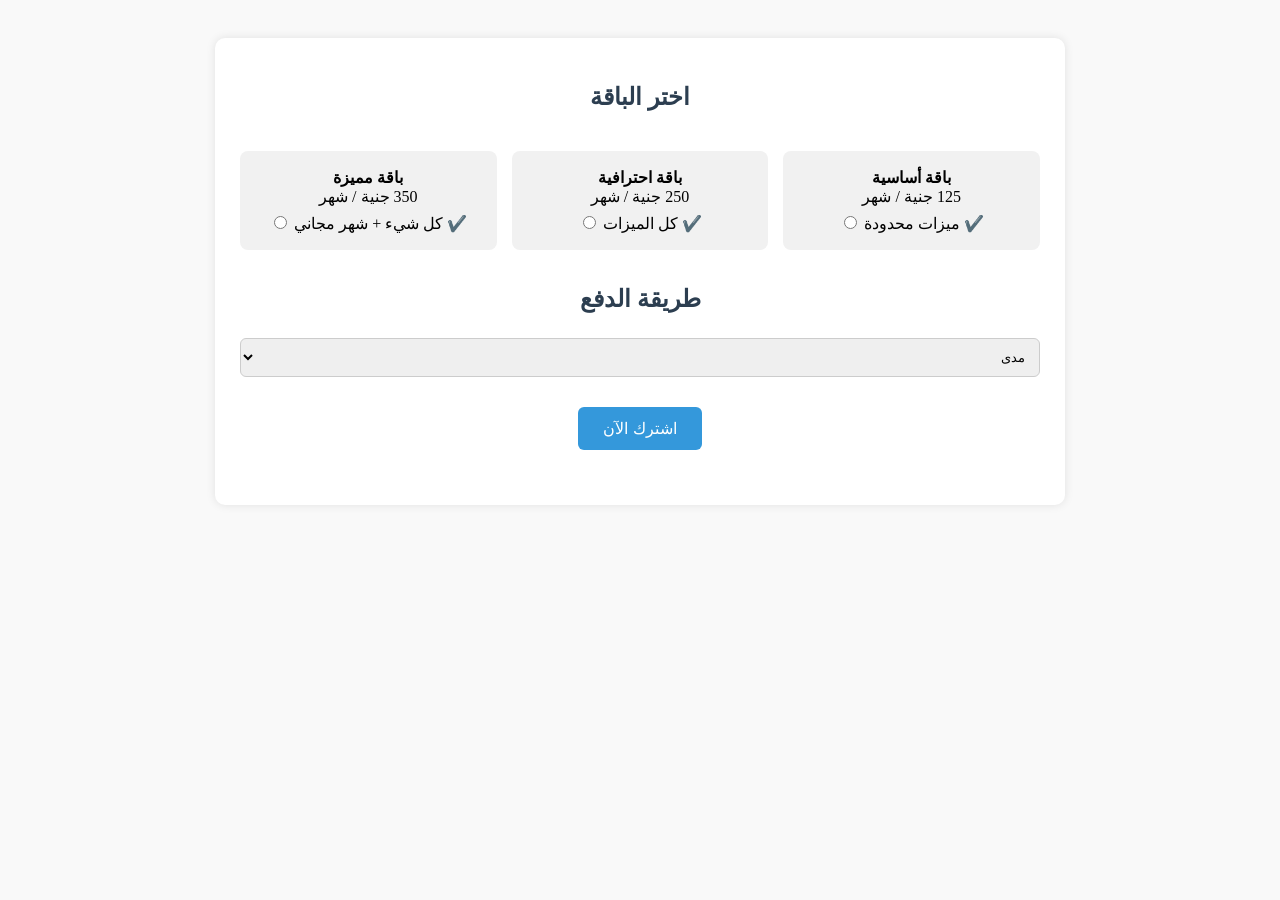
==== account/account.html @ 1ca28b39 "first commit" ====
<!DOCTYPE html>
<html lang="ar" dir="rtl">
<head>
  <meta charset="UTF-8">
  <title>الاشتراك في الباقة</title>
  <style>
    body {
      font-family: IBM Plex Sans Arabic sans-serif;
      background-color: #f9f9f9;
      padding: 30px;
      direction: rtl;
    }

    .container {
      max-width: 800px;
      margin: auto;
      background: #fff;
      padding: 25px;
      border-radius: 10px;
      box-shadow: 0 0 10px rgba(0,0,0,0.1);
    }

    h2 {
      text-align: center;
      margin-bottom: 25px;
      color: #2c3e50;
    }

    label {
      display: block;
      margin: 15px 0 5px;
    }

    select {
      width: 100%;
      padding: 10px;
      border-radius: 6px;
      border: 1px solid #ccc;
      box-sizing: border-box;
    }

    .section {
      margin-bottom: 30px;
    }

    .plans {
      display: flex;
      gap: 15px;
      flex-wrap: wrap;
    }

    .plan {
      flex: 1;
      background: #f1f1f1;
      padding: 15px;
      border-radius: 8px;
      text-align: center;
      border: 2px solid transparent;
      cursor: pointer;
      transition: 0.3s;
    }

    .plan:hover {
      border-color: #3498db;
      background-color: #e8f4fd;
    }

    .plan input {
      margin-top: 10px;
    }

    button {
      background: #3498db;
      color: white;
      padding: 12px 25px;
      border: none;
      border-radius: 6px;
      cursor: pointer;
      font-size: 16px;
    }

    button:hover {
      background: #2980b9;
    }
  </style>
</head>
<body>
  <div class="container">
    <form>
      <div class="section">
        <h2>اختر الباقة</h2>
        <div class="plans">
          <label class="plan">
            <strong>باقة أساسية</strong><br>
            125 جنية / شهر<br>
            ✔️ ميزات محدودة
            <input type="radio" name="plan" value="basic">
          </label>
          <label class="plan">
            <strong>باقة احترافية</strong><br>
           250 جنية / شهر<br>
            ✔️ كل الميزات
            <input type="radio" name="plan" value="pro">
          </label>
          <label class="plan">
            <strong>باقة مميزة</strong><br>
           350 جنية / شهر<br>
            ✔️ كل شيء + شهر مجاني 
            <input type="radio" name="plan" value="premium">
          </label>
        </div>
      </div>

      <div class="section">
        <h2>طريقة الدفع</h2>
        <select>
          <option>مدى</option>
          <option>فيزا / ماستر كارد</option>
          <option>آبل باي</option>
        </select>
      </div>

      <div class="section" style="text-align: center;">
        <button type="submit">اشترك الآن</button>
      </div>
      </div>
    </form>
  </div>
</body>
</html>
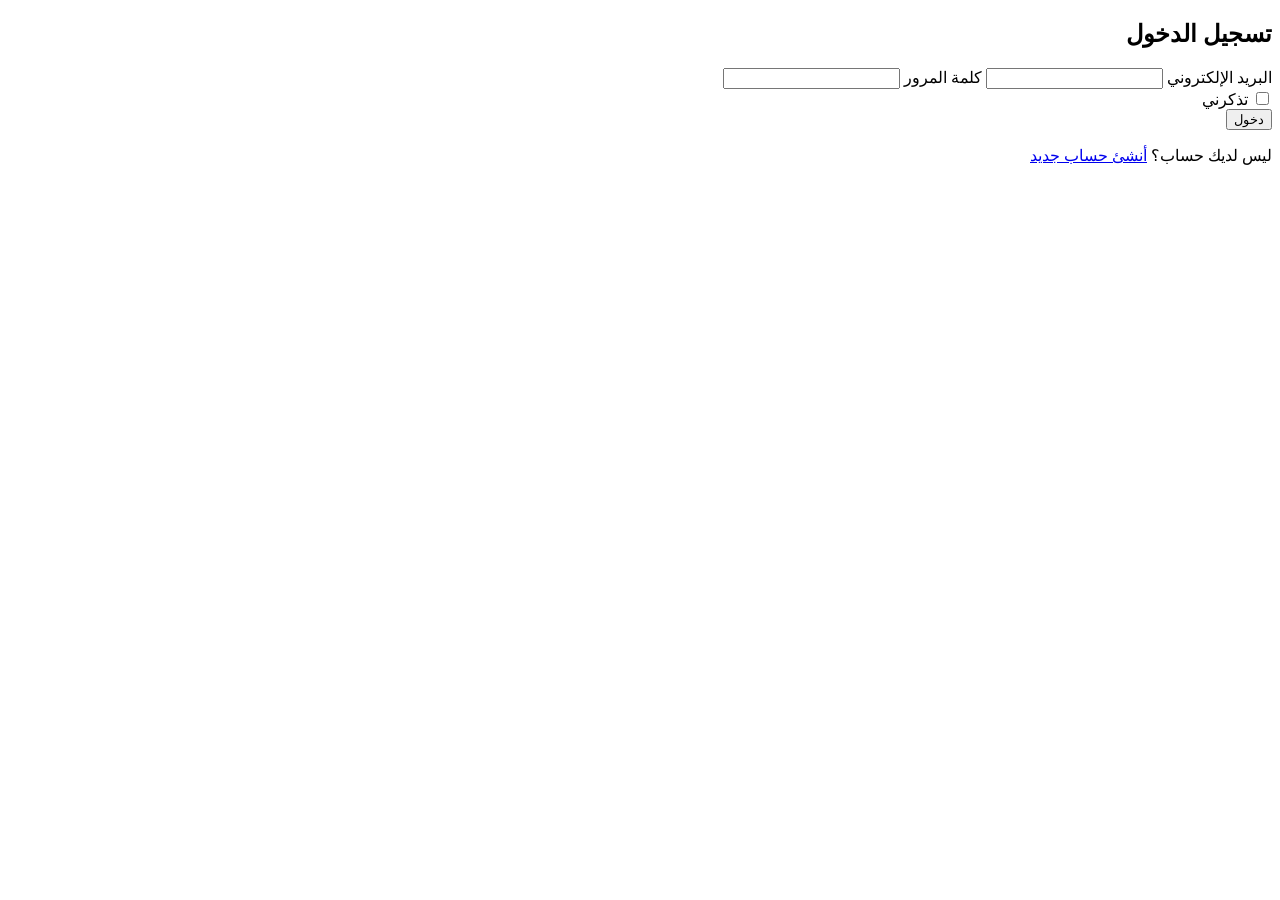
==== commit a08f64b0: "first commit" ====
--- a/account/account.html
+++ b/account/account.html
@@ -2,129 +2,35 @@
 <html lang="ar" dir="rtl">
 <head>
   <meta charset="UTF-8">
-  <title>الاشتراك في الباقة</title>
-  <style>
-    body {
-      font-family: IBM Plex Sans Arabic sans-serif;
-      background-color: #f9f9f9;
-      padding: 30px;
-      direction: rtl;
-    }
-
-    .container {
-      max-width: 800px;
-      margin: auto;
-      background: #fff;
-      padding: 25px;
-      border-radius: 10px;
-      box-shadow: 0 0 10px rgba(0,0,0,0.1);
-    }
-
-    h2 {
-      text-align: center;
-      margin-bottom: 25px;
-      color: #2c3e50;
-    }
-
-    label {
-      display: block;
-      margin: 15px 0 5px;
-    }
-
-    select {
-      width: 100%;
-      padding: 10px;
-      border-radius: 6px;
-      border: 1px solid #ccc;
-      box-sizing: border-box;
-    }
-
-    .section {
-      margin-bottom: 30px;
-    }
-
-    .plans {
-      display: flex;
-      gap: 15px;
-      flex-wrap: wrap;
-    }
-
-    .plan {
-      flex: 1;
-      background: #f1f1f1;
-      padding: 15px;
-      border-radius: 8px;
-      text-align: center;
-      border: 2px solid transparent;
-      cursor: pointer;
-      transition: 0.3s;
-    }
-
-    .plan:hover {
-      border-color: #3498db;
-      background-color: #e8f4fd;
-    }
-
-    .plan input {
-      margin-top: 10px;
-    }
-
-    button {
-      background: #3498db;
-      color: white;
-      padding: 12px 25px;
-      border: none;
-      border-radius: 6px;
-      cursor: pointer;
-      font-size: 16px;
-    }
-
-    button:hover {
-      background: #2980b9;
-    }
-  </style>
+  <meta name="viewport" content="width=device-width, initial-scale=1.0">
+  <title>تسجيل الدخول</title>
+  <link rel="stylesheet" href="/The Book Nook/style/account.css">
 </head>
 <body>
-  <div class="container">
-    <form>
-      <div class="section">
-        <h2>اختر الباقة</h2>
-        <div class="plans">
-          <label class="plan">
-            <strong>باقة أساسية</strong><br>
-            125 جنية / شهر<br>
-            ✔️ ميزات محدودة
-            <input type="radio" name="plan" value="basic">
-          </label>
-          <label class="plan">
-            <strong>باقة احترافية</strong><br>
-           250 جنية / شهر<br>
-            ✔️ كل الميزات
-            <input type="radio" name="plan" value="pro">
-          </label>
-          <label class="plan">
-            <strong>باقة مميزة</strong><br>
-           350 جنية / شهر<br>
-            ✔️ كل شيء + شهر مجاني 
-            <input type="radio" name="plan" value="premium">
-          </label>
-        </div>
+  <div class="login-container">
+    <h2>تسجيل الدخول</h2>
+    <form onsubmit="handleLogin(event)">
+      <label for="email">البريد الإلكتروني</label>
+      <input type="text" id="email" name="email" required />
+
+      <label for="password">كلمة المرور</label>
+      <input type="password" id="password" name="password" required />
+
+      <div class="remember-me">
+        <label>
+          <input type="checkbox" id="remember"> تذكرني
+        </label>
       </div>
 
-      <div class="section">
-        <h2>طريقة الدفع</h2>
-        <select>
-          <option>مدى</option>
-          <option>فيزا / ماستر كارد</option>
-          <option>آبل باي</option>
-        </select>
-      </div>
+      <button type="submit">دخول</button>
+      <div class="error" id="error-msg"></div>
+    </form>
 
-      <div class="section" style="text-align: center;">
-        <button type="submit">اشترك الآن</button>
-      </div>
-      </div>
-    </form>
+    <div class="register">
+      <p>ليس لديك حساب؟ <a href="register.html">أنشئ حساب جديد</a></p>
+    </div>
   </div>
+
+  <script src="/The Book Nook/script/account.js"></script>
 </body>
 </html>
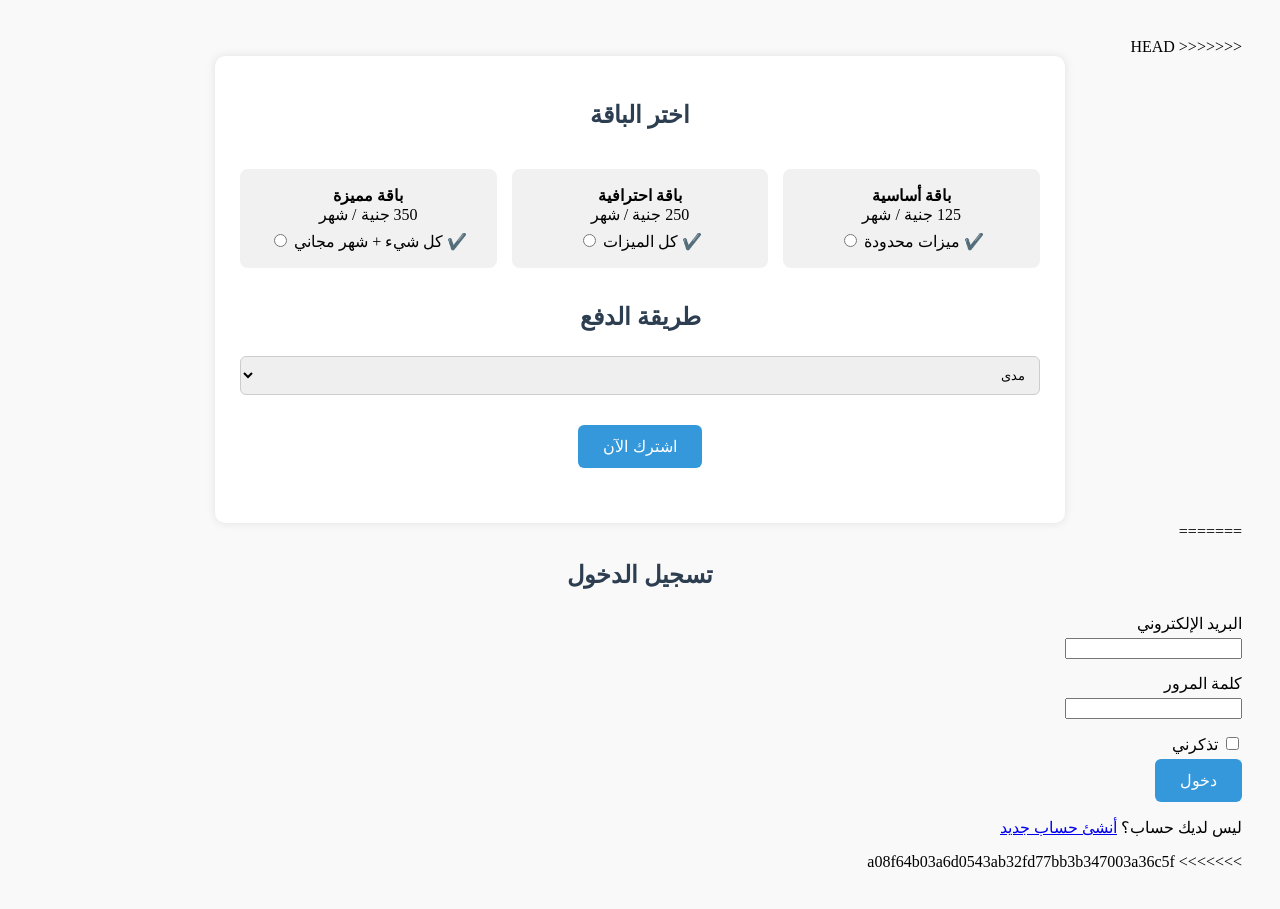
==== commit b46cf2be: "Merge branch 'main' of https://github.com/redasalem/-The-book-Nook" ====
--- a/account/account.html
+++ b/account/account.html
@@ -2,6 +2,132 @@
 <html lang="ar" dir="rtl">
 <head>
   <meta charset="UTF-8">
+<<<<<<< HEAD
+  <title>الاشتراك في الباقة</title>
+  <style>
+    body {
+      font-family: IBM Plex Sans Arabic sans-serif;
+      background-color: #f9f9f9;
+      padding: 30px;
+      direction: rtl;
+    }
+
+    .container {
+      max-width: 800px;
+      margin: auto;
+      background: #fff;
+      padding: 25px;
+      border-radius: 10px;
+      box-shadow: 0 0 10px rgba(0,0,0,0.1);
+    }
+
+    h2 {
+      text-align: center;
+      margin-bottom: 25px;
+      color: #2c3e50;
+    }
+
+    label {
+      display: block;
+      margin: 15px 0 5px;
+    }
+
+    select {
+      width: 100%;
+      padding: 10px;
+      border-radius: 6px;
+      border: 1px solid #ccc;
+      box-sizing: border-box;
+    }
+
+    .section {
+      margin-bottom: 30px;
+    }
+
+    .plans {
+      display: flex;
+      gap: 15px;
+      flex-wrap: wrap;
+    }
+
+    .plan {
+      flex: 1;
+      background: #f1f1f1;
+      padding: 15px;
+      border-radius: 8px;
+      text-align: center;
+      border: 2px solid transparent;
+      cursor: pointer;
+      transition: 0.3s;
+    }
+
+    .plan:hover {
+      border-color: #3498db;
+      background-color: #e8f4fd;
+    }
+
+    .plan input {
+      margin-top: 10px;
+    }
+
+    button {
+      background: #3498db;
+      color: white;
+      padding: 12px 25px;
+      border: none;
+      border-radius: 6px;
+      cursor: pointer;
+      font-size: 16px;
+    }
+
+    button:hover {
+      background: #2980b9;
+    }
+  </style>
+</head>
+<body>
+  <div class="container">
+    <form>
+      <div class="section">
+        <h2>اختر الباقة</h2>
+        <div class="plans">
+          <label class="plan">
+            <strong>باقة أساسية</strong><br>
+            125 جنية / شهر<br>
+            ✔️ ميزات محدودة
+            <input type="radio" name="plan" value="basic">
+          </label>
+          <label class="plan">
+            <strong>باقة احترافية</strong><br>
+           250 جنية / شهر<br>
+            ✔️ كل الميزات
+            <input type="radio" name="plan" value="pro">
+          </label>
+          <label class="plan">
+            <strong>باقة مميزة</strong><br>
+           350 جنية / شهر<br>
+            ✔️ كل شيء + شهر مجاني 
+            <input type="radio" name="plan" value="premium">
+          </label>
+        </div>
+      </div>
+
+      <div class="section">
+        <h2>طريقة الدفع</h2>
+        <select>
+          <option>مدى</option>
+          <option>فيزا / ماستر كارد</option>
+          <option>آبل باي</option>
+        </select>
+      </div>
+
+      <div class="section" style="text-align: center;">
+        <button type="submit">اشترك الآن</button>
+      </div>
+      </div>
+    </form>
+  </div>
+=======
   <meta name="viewport" content="width=device-width, initial-scale=1.0">
   <title>تسجيل الدخول</title>
   <link rel="stylesheet" href="/The Book Nook/style/account.css">
@@ -32,5 +158,6 @@
   </div>
 
   <script src="/The Book Nook/script/account.js"></script>
+>>>>>>> a08f64b03a6d0543ab32fd77bb3b347003a36c5f
 </body>
 </html>
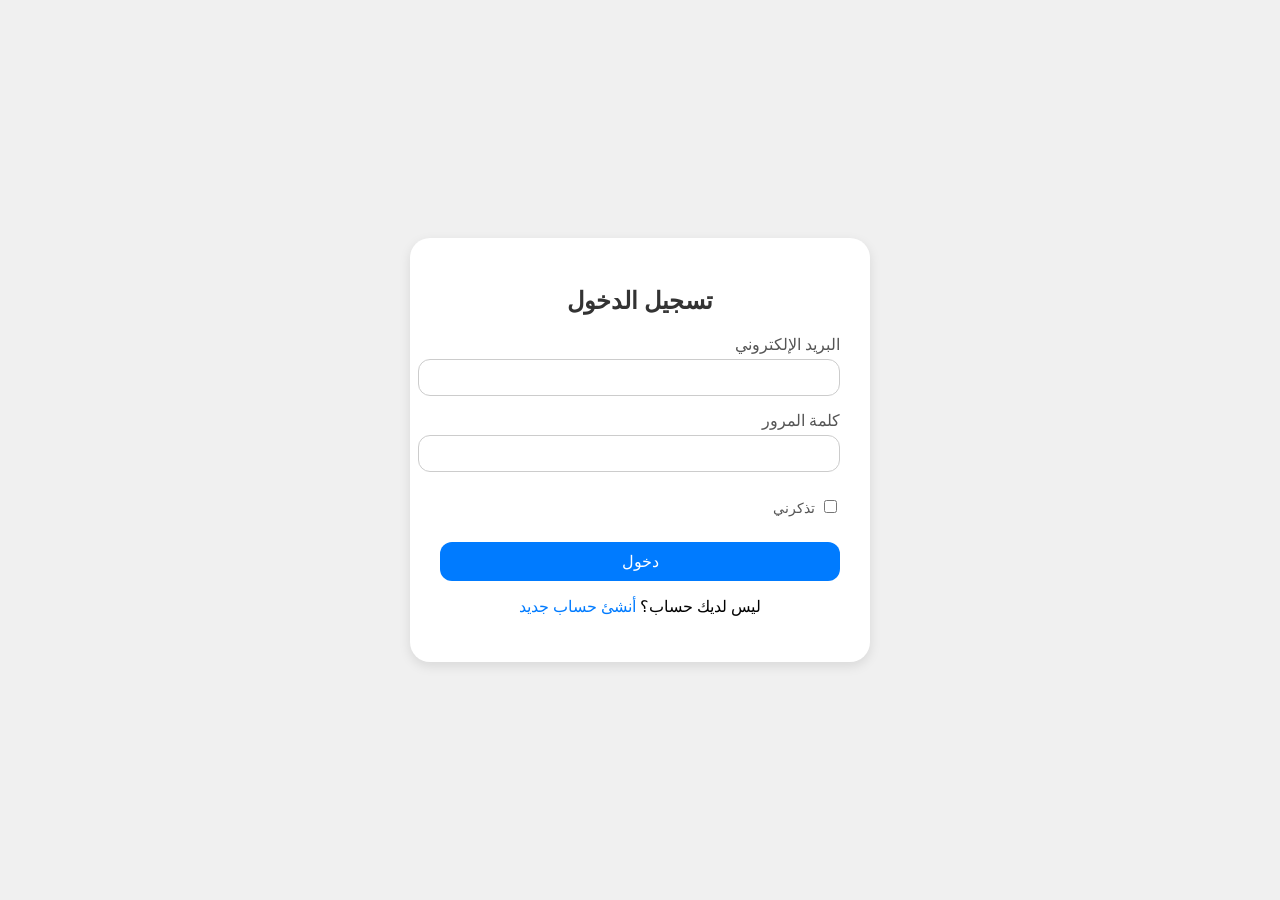
==== commit ed156fff: "Add files via upload" ====
--- a/account/account.html
+++ b/account/account.html
@@ -2,135 +2,9 @@
 <html lang="ar" dir="rtl">
 <head>
   <meta charset="UTF-8">
-<<<<<<< HEAD
-  <title>الاشتراك في الباقة</title>
-  <style>
-    body {
-      font-family: IBM Plex Sans Arabic sans-serif;
-      background-color: #f9f9f9;
-      padding: 30px;
-      direction: rtl;
-    }
-
-    .container {
-      max-width: 800px;
-      margin: auto;
-      background: #fff;
-      padding: 25px;
-      border-radius: 10px;
-      box-shadow: 0 0 10px rgba(0,0,0,0.1);
-    }
-
-    h2 {
-      text-align: center;
-      margin-bottom: 25px;
-      color: #2c3e50;
-    }
-
-    label {
-      display: block;
-      margin: 15px 0 5px;
-    }
-
-    select {
-      width: 100%;
-      padding: 10px;
-      border-radius: 6px;
-      border: 1px solid #ccc;
-      box-sizing: border-box;
-    }
-
-    .section {
-      margin-bottom: 30px;
-    }
-
-    .plans {
-      display: flex;
-      gap: 15px;
-      flex-wrap: wrap;
-    }
-
-    .plan {
-      flex: 1;
-      background: #f1f1f1;
-      padding: 15px;
-      border-radius: 8px;
-      text-align: center;
-      border: 2px solid transparent;
-      cursor: pointer;
-      transition: 0.3s;
-    }
-
-    .plan:hover {
-      border-color: #3498db;
-      background-color: #e8f4fd;
-    }
-
-    .plan input {
-      margin-top: 10px;
-    }
-
-    button {
-      background: #3498db;
-      color: white;
-      padding: 12px 25px;
-      border: none;
-      border-radius: 6px;
-      cursor: pointer;
-      font-size: 16px;
-    }
-
-    button:hover {
-      background: #2980b9;
-    }
-  </style>
-</head>
-<body>
-  <div class="container">
-    <form>
-      <div class="section">
-        <h2>اختر الباقة</h2>
-        <div class="plans">
-          <label class="plan">
-            <strong>باقة أساسية</strong><br>
-            125 جنية / شهر<br>
-            ✔️ ميزات محدودة
-            <input type="radio" name="plan" value="basic">
-          </label>
-          <label class="plan">
-            <strong>باقة احترافية</strong><br>
-           250 جنية / شهر<br>
-            ✔️ كل الميزات
-            <input type="radio" name="plan" value="pro">
-          </label>
-          <label class="plan">
-            <strong>باقة مميزة</strong><br>
-           350 جنية / شهر<br>
-            ✔️ كل شيء + شهر مجاني 
-            <input type="radio" name="plan" value="premium">
-          </label>
-        </div>
-      </div>
-
-      <div class="section">
-        <h2>طريقة الدفع</h2>
-        <select>
-          <option>مدى</option>
-          <option>فيزا / ماستر كارد</option>
-          <option>آبل باي</option>
-        </select>
-      </div>
-
-      <div class="section" style="text-align: center;">
-        <button type="submit">اشترك الآن</button>
-      </div>
-      </div>
-    </form>
-  </div>
-=======
   <meta name="viewport" content="width=device-width, initial-scale=1.0">
   <title>تسجيل الدخول</title>
-  <link rel="stylesheet" href="/The Book Nook/style/account.css">
+  <link rel="stylesheet" href="../style/account.css">
 </head>
 <body>
   <div class="login-container">
@@ -153,11 +27,11 @@
     </form>
 
     <div class="register">
-      <p>ليس لديك حساب؟ <a href="register.html">أنشئ حساب جديد</a></p>
+      <p>ليس لديك حساب؟ <a href="../account/register.html">أنشئ حساب جديد</a></p>
     </div>
   </div>
 
-  <script src="/The Book Nook/script/account.js"></script>
->>>>>>> a08f64b03a6d0543ab32fd77bb3b347003a36c5f
+
+  <script src="../script/account.js"></script>
 </body>
 </html>
--- a/style/account.css
+++ b/style/account.css
@@ -0,0 +1,75 @@
+body {
+      font-family: IBM Plex Sans Arabic sans-serif;
+      background-color: #f0f0f0;
+      margin: 0;
+      padding: 0;
+      display: flex;
+      align-items: center;
+      justify-content: center;
+      height: 100vh;
+    }   
+    .login-container {
+      background: #fff;
+      padding: 30px;
+      border-radius: 20px;
+      box-shadow: 0 4px 12px rgba(0, 0, 0, 0.1);
+      width: 100%;
+      max-width: 400px;
+    }
+    h2 {
+      text-align: center;
+      color: #333;
+      margin-bottom: 20px;
+    }
+    label {
+      display: block;
+      margin-top: 15px;
+      margin-bottom: 5px;
+      color: #555;
+    }
+    input[type="text"], input[type="password"] {
+      width: 100%;
+      padding: 10px;
+      border: 1px solid #ccc;
+      border-radius: 12px;
+    }
+    .remember-me {
+      display: flex;
+      align-items: center;
+      margin-top: 10px;
+      font-size: 14px;
+      color: #555;
+    }
+    .remember-me input {
+      margin-left: 6px;
+    }
+    button {
+      width: 100%;
+      margin-top: 20px;
+      padding: 10px;
+      background-color: #007bff;
+      color: white;
+      border: none;
+      border-radius: 12px;
+      font-size: 16px;
+      cursor: pointer;
+    }
+    button:hover {
+      background-color: #0056b3;
+    }
+    .error {
+      color: red;
+      text-align: center;
+      margin-top: 10px;
+    }
+    .register {
+      margin-top: 15px;
+      text-align: center;
+    }
+    .register a {
+      color: #007bff;
+      text-decoration: none;
+    }
+    .register a:hover {
+      text-decoration: underline;
+    }
